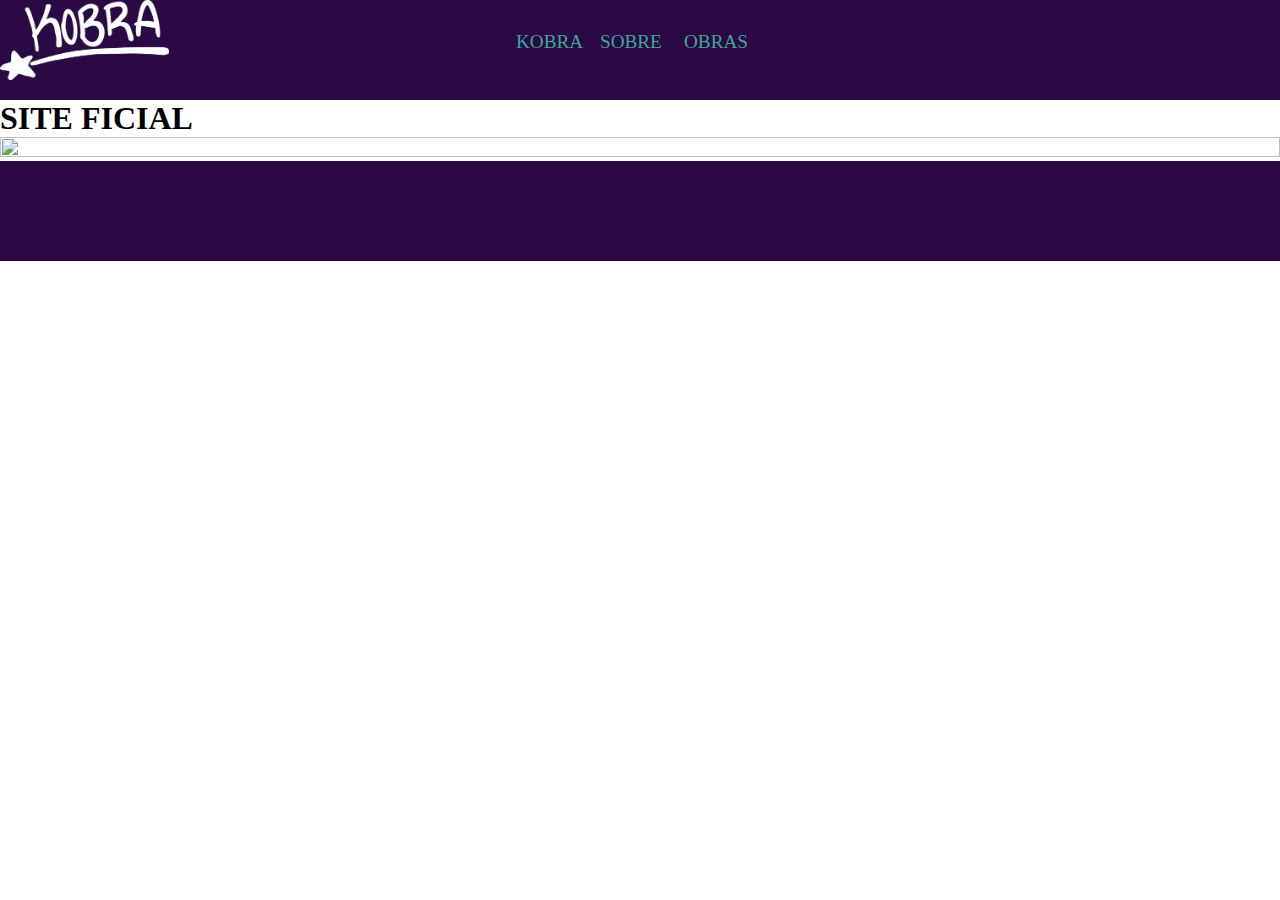
==== index.html @ bbe9aeb5 "github pages config 2" ====
<!DOCTYPE html>
<html lang="pt-br">

<head>
  <meta charset="UTF-8">
  <title>HOME</title>
  <link rel="stylesheet" href="style.css">
</head>

<body>
  <!-- Inicio do Cabecalho -->
  <header>
    <a href="index.html"><img id="kobralogo" src="Images/logo_kobra.png"></a>
    <nav class="navMenu">
      <a href="index.html">KOBRA</a>
      <a href="sobre.html">SOBRE</a>
      <a href="produtos.html">OBRAS</a>
      <div class="dot"></div>
    </nav>
  </header>
  <!-- Fim do Cabecalho  -->
<section>
  <div><span class="text-center"><h1>SITE FICIAL</h1></span></p></section>
  <a href="https://www.eduardokobra.com/"><img id="site" src="Images/site_oficial.png" ></a>
  </div>
</section> 
  <!-- INICIO RODAPE -->
  <footer class="footer">

  </footer>
  <!-- FIM RODAPE -->
</body>

</html>
---- style.css ----
@import url("https://fonts.googleapis.com/css2?family=Montserrat:wght@400;500;600;700&display=swap");

* {
	margin: 0;
	padding: 0;
	-webkit-box-sizing: border-box;
	box-sizing: border-box;
}

header {
	height: 100px;
	width: 100%;
	background-color: #2A0944;
	color: #3FA796;
}

ul {
	list-style-type: none;
}




.navMenu {
	position: absolute;
	top: 5%;
	left: 50%;
	-webkit-transform: translate(-50%, -50%);
	transform: translate(-50%, -50%);
}

.navMenu a {
	color: #3FA796;
	text-decoration: none;
	font-size: 1.2em;
	text-transform: uppercase;
	font-weight: 500;
	display: inline-block;
	width: 80px;
	-webkit-transition: all 0.2s ease-in-out;
	transition: all 0.2s ease-in-out;
}

.navMenu a:hover {
	color: #FEC260;
}

.navMenu .dot {
	width: 6px;
	height: 6px;
	background: #FEC260;
	border-radius: 50%;
	opacity: 0;
	-webkit-transform: translateX(30px);
	transform: translateX(30px);
	-webkit-transition: all 0.2s ease-in-out;
	transition: all 0.2s ease-in-out;
}

.navMenu a:nth-child(1):hover~.dot {
	-webkit-transform: translateX(30px);
	transform: translateX(30px);
	-webkit-transition: all 0.2s ease-in-out;
	transition: all 0.2s ease-in-out;
	opacity: 1;
}

.navMenu a:nth-child(2):hover~.dot {
	-webkit-transform: translateX(110px);
	transform: translateX(110px);
	-webkit-transition: all 0.2s ease-in-out;
	transition: all 0.2s ease-in-out;
	opacity: 1;
}

.navMenu a:nth-child(3):hover~.dot {
	-webkit-transform: translateX(200px);
	transform: translateX(200px);
	-webkit-transition: all 0.2s ease-in-out;
	transition: all 0.2s ease-in-out;
	opacity: 1;
}

.navMenu a:nth-child(4):hover~.dot {
	-webkit-transform: translateX(285px);
	transform: translateX(285px);
	-webkit-transition: all 0.2s ease-in-out;
	transition: all 0.2s ease-in-out;
	opacity: 1;
}

#kobralogo{
	height: 80px;
	weight: 40px;
	display: flex;
	align-items: center;
	justify-content: space-between;
}

#kobraperfil{
	height: 100%;
	width: 100%;
	display: flex;
	align-items: center;
	justify-content: space-between;
}

#site{
	height: 100%;
	width: 100%;
	display: flex;
	align-items: center;
	justify-content: space-between;
}

.logo{
	left: auto;
	padding: 1;
}
.footer {
  position: relative;
  float: left;
  height: 100px;
  width: 100%;
  background-color: #2A0944;
  color: #3FA796;
}

.section{
	background-color: #ffffff;
}


.cards {
    display: grid;
    grid-template-columns: 1fr 1fr;
    height: 100%;
    width: 100%;
}

.text {
    height: 100%;
    display: flex;
    text-align: justify;
	font-size: 20pt;
}

.card {
    width: auto;
    height: auto;
    margin-top: 2px;
    margin-left: 2px;
    border-radius: 10px;
    border: 0px solid;
    padding: 5px 10px;
    
    display: flex;
    flex-direction: column;
}

.tela{
	height: 100%;
	width: 100%;
	display: flex;
	align-items: center;
	justify-content: space-between;
}
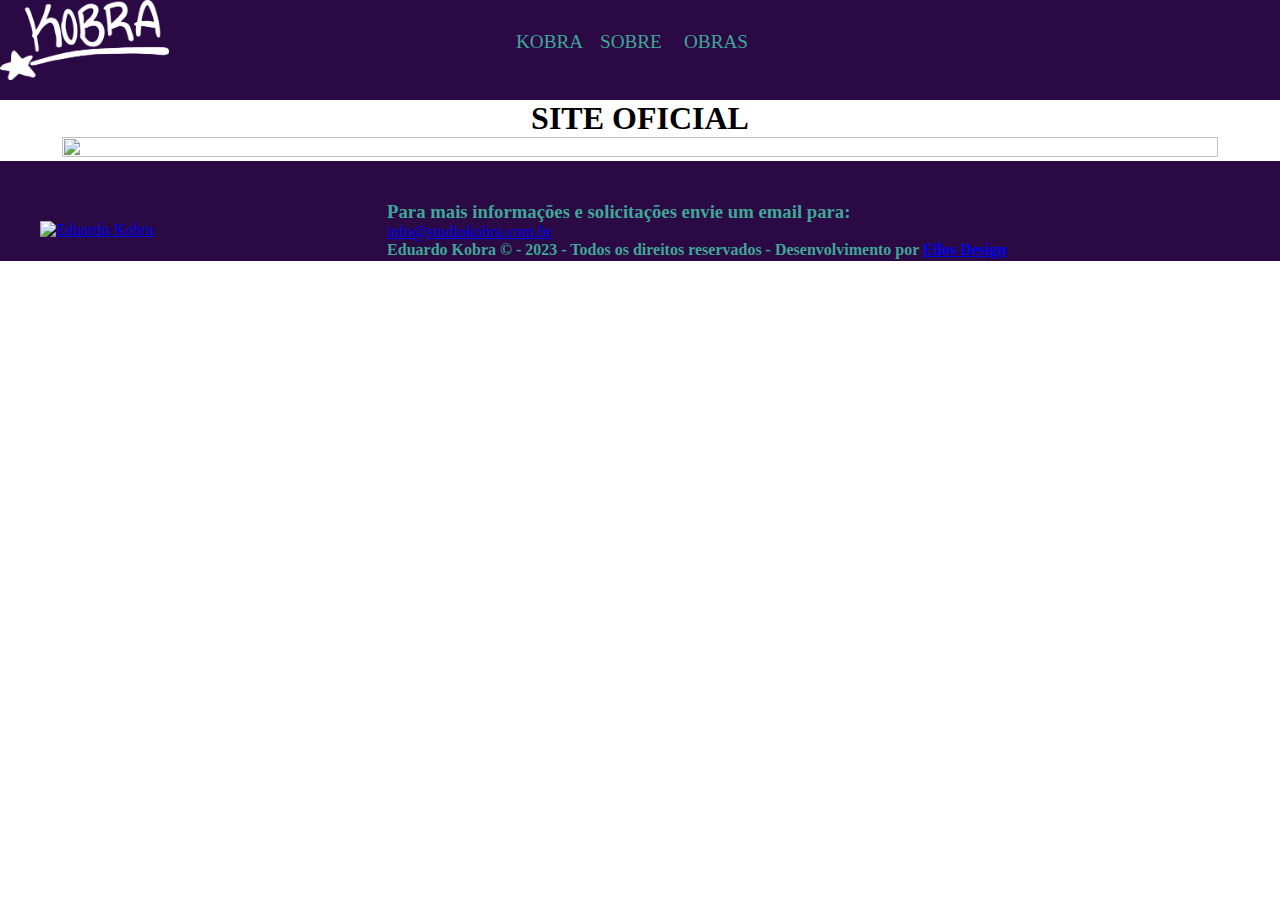
==== commit e8ab07af: "melhorando o footer" ====
--- a/index.html
+++ b/index.html
@@ -20,13 +20,42 @@
   </header>
   <!-- Fim do Cabecalho  -->
 <section>
-  <div><span class="text-center"><h1>SITE FICIAL</h1></span></p></section>
-  <a href="https://www.eduardokobra.com/"><img id="site" src="Images/site_oficial.png" ></a>
-  </div>
+  <div><center><span class="text-center"><h1>SITE OFICIAL</h1></span></p></center></section>
+  <center><a href="https://www.eduardokobra.com/"><img id="site" src="Images/site_oficial.png" ></a>
+  </div></center>
 </section> 
   <!-- INICIO RODAPE -->
   <footer class="footer">
-
+    <div class="container">
+      <div class="footer-content">
+  
+        <!-- LOGO -->
+        <div class="footer-bloco footer-logo">
+  
+          <a href="https://www.eduardokobra.com/" title="Eduardo Kobra">
+            <img src="https://www.eduardokobra.com/uploads/img/loja_logo/26/d78bdd4ff51bdfb1906e8fbc40038c13.png" alt="Eduardo Kobra">
+          </a>
+  
+        </div>
+        <!-- //LOGO -->
+  
+        <!-- TEXTO -->
+        <div class="footer-bloco footer-texto">
+          <h3>Para mais informações e solicitações envie um email para:</h3>
+          <a href="mailto:info@studiokobra.com.br" class="footer-email"><i class="far fa-envelope"></i> info@studiokobra.com.br</a>
+          <h4>Eduardo Kobra © - 2023 - Todos os direitos reservados - Desenvolvimento por <a href="https://www.ellosdesign.com.br/" target="_blank">Ellos Design</a></h4>
+        </div>
+        <!-- //TEXTO -->
+  
+        <!-- REDES SOCIAIS -->
+        <div class="footer-bloco redes-sociais">
+                    <a href="https://www.facebook.com/kobrastreetart/" target="_blank" class="facebook" title="Facebook"><i class="fab fa-facebook-f"></i></a>
+                                    <a href="https://www.instagram.com/kobrastreetart/" target="_blank" class="instagram" title="Instagram"><i class="fab fa-instagram"></i></a>
+                        </div>
+        <!-- //REDES SOCIAIS -->
+  
+      </div>
+    </div>
   </footer>
   <!-- FIM RODAPE -->
 </body>
--- a/style.css
+++ b/style.css
@@ -106,8 +106,8 @@
 }
 
 #site{
-	height: 100%;
-	width: 100%;
+	height: 95%;
+	width: 95%;
 	display: flex;
 	align-items: center;
 	justify-content: space-between;
@@ -124,6 +124,12 @@
   width: 100%;
   background-color: #2A0944;
   color: #3FA796;
+  position: relative;
+  float: left;
+  width: 100%;
+  padding: 40px 0;
+  overflow: hidden;
+
 }
 
 .section{
@@ -166,3 +172,22 @@
 	justify-content: space-between;
 }
 
+
+.container {
+    max-width: 1200px;
+    margin: 0px auto;
+    position: relative;
+}
+
+.footer-content {
+    display: -webkit-box;
+    display: -ms-flexbox;
+    display: flex;
+    -webkit-box-align: center;
+    -ms-flex-align: center;
+    align-items: center;
+    -webkit-box-pack: justify;
+    -ms-flex-pack: justify;
+    justify-content: space-between;
+}
+
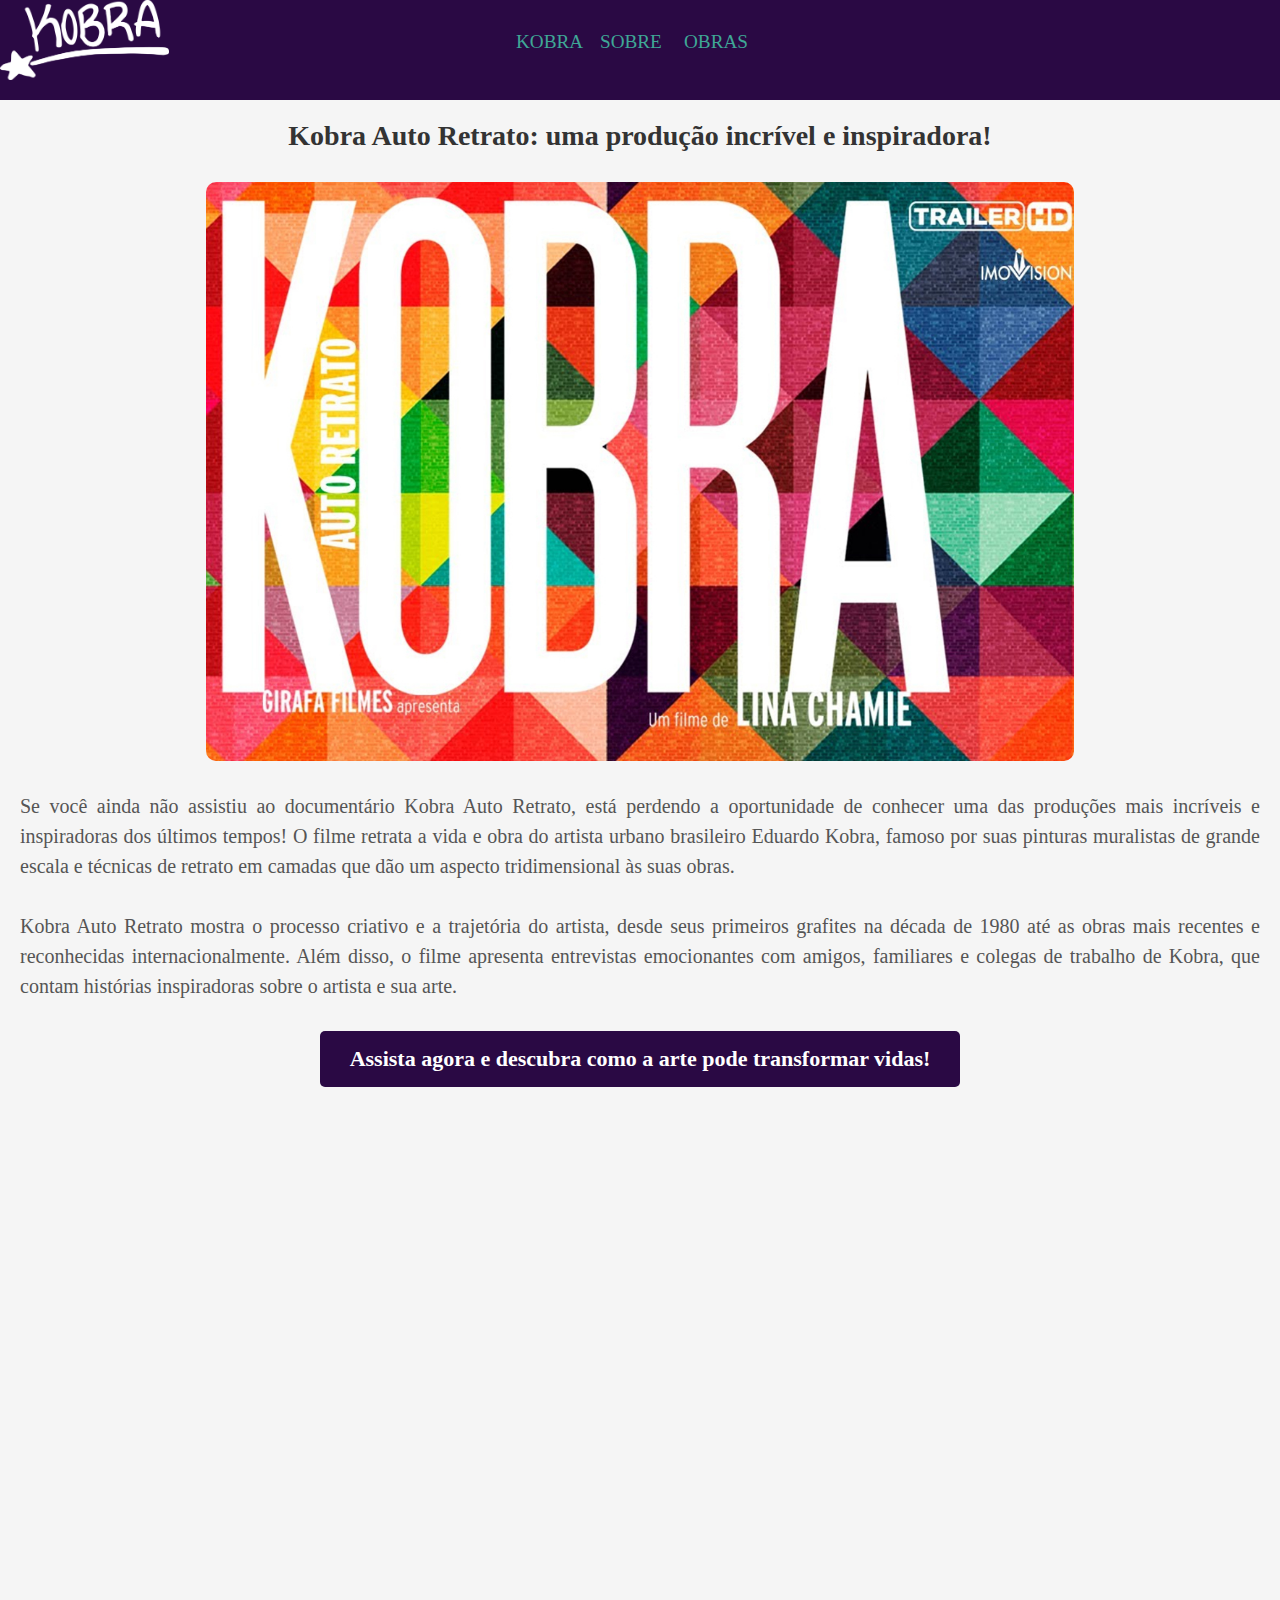
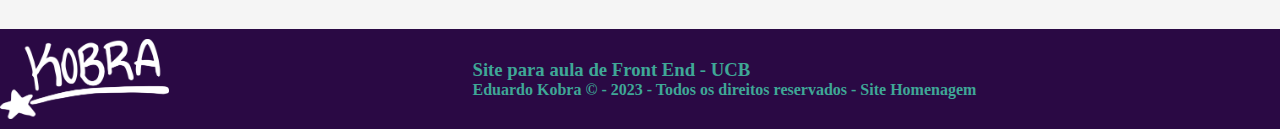
==== commit 35df55e5: "Finalizaçao do site" ====
--- a/index.html
+++ b/index.html
@@ -19,41 +19,79 @@
     </nav>
   </header>
   <!-- Fim do Cabecalho  -->
-<section>
-  <div><center><span class="text-center"><h1>SITE OFICIAL</h1></span></p></center></section>
-  <center><a href="https://www.eduardokobra.com/"><img id="site" src="Images/site_oficial.png" ></a>
-  </div></center>
-</section> 
+
+  <section>
+    <div style="background-color: #f5f5f5; padding: 20px;">
+      <h2 style="font-size: 28px; color: #333333; text-align: center;">Kobra Auto Retrato: uma produção incrível e
+        inspiradora!</h2>
+      <div style="display: flex; justify-content: center; align-items: center; margin-top: 30px;">
+        <img src="Images/logoFilme.jpeg" alt="Kobra Auto Retrato" style="width: 70%; border-radius: 10px;">
+      </div>
+      <p class="home-text">Se você ainda não assistiu ao
+        documentário Kobra Auto Retrato, está perdendo a oportunidade de conhecer uma das produções mais incríveis e
+        inspiradoras dos últimos tempos! O filme retrata a vida e obra do artista urbano brasileiro Eduardo Kobra,
+        famoso por suas pinturas muralistas de grande escala e técnicas de retrato em camadas que dão um aspecto
+        tridimensional às suas obras.</p>
+      <p class="home-text">Kobra Auto Retrato mostra o
+        processo criativo e a trajetória do artista, desde seus primeiros grafites na década de 1980 até as obras mais
+        recentes e reconhecidas internacionalmente. Além disso, o filme apresenta entrevistas emocionantes com amigos,
+        familiares e colegas de trabalho de Kobra, que contam histórias inspiradoras sobre o artista e sua arte.</p>
+      <div class="video">
+        <a href="https://www.youtube.com/watch?v=1qxTOwIb7H0&t=2s&ab_channel=Imovision"
+         class="bt-yt" ">Assista
+          agora e descubra como a arte pode transformar vidas!</a>
+
+
+      </div>
+      <br>
+      <iframe allow="accelerometer; autoplay; clipboard-write; encrypted-media; gyroscope; picture-in-picture"
+        allowfullscreen="" frameborder="0" height="500" src="https://www.youtube.com/embed/1qxTOwIb7H0"
+        title="YouTube video player" width="100%"></iframe>
+    </div>
+  </section>
+
+
+
+  <!-- <center><a href="https://www.eduardokobra.com/"><img id="site" src="Images/site_oficial.png"></a>
+    </div>
+  </center> -->
+  </section>
+
+
+
+
+
+
+
+
   <!-- INICIO RODAPE -->
   <footer class="footer">
     <div class="container">
       <div class="footer-content">
-  
+
         <!-- LOGO -->
         <div class="footer-bloco footer-logo">
-  
-          <a href="https://www.eduardokobra.com/" title="Eduardo Kobra">
-            <img src="https://www.eduardokobra.com/uploads/img/loja_logo/26/d78bdd4ff51bdfb1906e8fbc40038c13.png" alt="Eduardo Kobra">
-          </a>
-  
+          <a href="index.html"><img id="kobralogo" src="Images/logo_kobra.png"></a>
+
         </div>
         <!-- //LOGO -->
-  
+
         <!-- TEXTO -->
         <div class="footer-bloco footer-texto">
-          <h3>Para mais informações e solicitações envie um email para:</h3>
-          <a href="mailto:info@studiokobra.com.br" class="footer-email"><i class="far fa-envelope"></i> info@studiokobra.com.br</a>
-          <h4>Eduardo Kobra © - 2023 - Todos os direitos reservados - Desenvolvimento por <a href="https://www.ellosdesign.com.br/" target="_blank">Ellos Design</a></h4>
+          <h3>Site para aula de Front End - UCB </h3>
+          <h4>Eduardo Kobra © - 2023 - Todos os direitos reservados - Site Homenagem
         </div>
         <!-- //TEXTO -->
-  
+
         <!-- REDES SOCIAIS -->
         <div class="footer-bloco redes-sociais">
-                    <a href="https://www.facebook.com/kobrastreetart/" target="_blank" class="facebook" title="Facebook"><i class="fab fa-facebook-f"></i></a>
-                                    <a href="https://www.instagram.com/kobrastreetart/" target="_blank" class="instagram" title="Instagram"><i class="fab fa-instagram"></i></a>
-                        </div>
+          <a href="https://www.facebook.com/kobrastreetart/" target="_blank" class="facebook" title="Facebook"><i
+              class="fab fa-facebook-f"></i></a>
+          <a href="https://www.instagram.com/kobrastreetart/" target="_blank" class="instagram" title="Instagram"><i
+              class="fab fa-instagram"></i></a>
+        </div>
         <!-- //REDES SOCIAIS -->
-  
+
       </div>
     </div>
   </footer>
--- a/style.css
+++ b/style.css
@@ -89,7 +89,7 @@
 	opacity: 1;
 }
 
-#kobralogo{
+#kobralogo {
 	height: 80px;
 	weight: 40px;
 	display: flex;
@@ -97,15 +97,15 @@
 	justify-content: space-between;
 }
 
-#kobraperfil{
-	height: 100%;
-	width: 100%;
-	display: flex;
-	align-items: center;
-	justify-content: space-between;
-}
-
-#site{
+#kobraperfil {
+	height: 100%;
+	width: 100%;
+	display: flex;
+	align-items: center;
+	justify-content: space-between;
+}
+
+#site {
 	height: 95%;
 	width: 95%;
 	display: flex;
@@ -113,58 +113,75 @@
 	justify-content: space-between;
 }
 
-.logo{
+.logo {
 	left: auto;
 	padding: 1;
 }
+
 .footer {
-  position: relative;
-  float: left;
-  height: 100px;
-  width: 100%;
-  background-color: #2A0944;
-  color: #3FA796;
-  position: relative;
-  float: left;
-  width: 100%;
-  padding: 40px 0;
-  overflow: hidden;
-
-}
-
-.section{
+	position: relative;
+	float: left;
+	height: 100px;
+	width: 100%;
+	background-color: #2A0944;
+	color: #3FA796;
+	position: relative;
+	float: left;
+	width: 100%;
+	padding: 10px 0;
+	overflow: hidden;
+
+}
+
+.section {
 	background-color: #ffffff;
 }
 
 
 .cards {
-    display: grid;
-    grid-template-columns: 1fr 1fr;
-    height: 100%;
-    width: 100%;
+	display: grid;
+	grid-template-columns: 1fr 1fr;
+	height: 100%;
+	width: 100%;
+}
+
+
+.card {
+	width: auto;
+	height: auto;
+	margin-top: 2px;
+	margin-left: 2px;
+	border-radius: 10px;
+	border: 0px solid;
+	padding: 5px 10px;
+
+	display: flex;
+	flex-direction: column;
 }
 
 .text {
-    height: 100%;
-    display: flex;
-    text-align: justify;
-	font-size: 20pt;
-}
-
-.card {
-    width: auto;
-    height: auto;
-    margin-top: 2px;
-    margin-left: 2px;
-    border-radius: 10px;
-    border: 0px solid;
-    padding: 5px 10px;
-    
-    display: flex;
-    flex-direction: column;
-}
-
-.tela{
+	height: 100%;
+	display: flex;
+	text-align: justify;
+
+	font-size: 28px;
+	line-height: 1.5;
+	color: #555555;
+	margin-top: 30px;
+	margin-right: 10px;
+}
+
+.home-text {
+	height: 100%;
+	display: flex;
+	text-align: justify;
+	font-size: 20px;
+	line-height: 1.5;
+	color: #555555;
+	margin-top: 30px
+}
+
+.tela {
 	height: 100%;
 	width: 100%;
 	display: flex;
@@ -174,20 +191,37 @@
 
 
 .container {
-    max-width: 1200px;
-    margin: 0px auto;
-    position: relative;
+	max-width: 0px auto;
+	margin: 0px auto;
+	position: relative;
 }
 
 .footer-content {
-    display: -webkit-box;
-    display: -ms-flexbox;
-    display: flex;
-    -webkit-box-align: center;
-    -ms-flex-align: center;
-    align-items: center;
-    -webkit-box-pack: justify;
-    -ms-flex-pack: justify;
-    justify-content: space-between;
-}
-
+	display: -webkit-box;
+	display: -ms-flexbox;
+	display: flex;
+	-webkit-box-align: center;
+	-ms-flex-align: center;
+	align-items: center;
+	-webkit-box-pack: justify;
+	-ms-flex-pack: justify;
+	justify-content: space-between;
+}
+
+.video {
+	display: flex;
+	justify-content: center;
+	align-items: center;
+	margin-top: 30px
+}
+
+.bt-yt {
+	background-color: #2A0944;
+	color: #ffffff;
+	text-decoration: none;
+	font-size: 22px;
+	font-weight: bold;
+	padding: 15px 30px;
+	border-radius: 5px;
+	transition: background-color 0.3s;
+}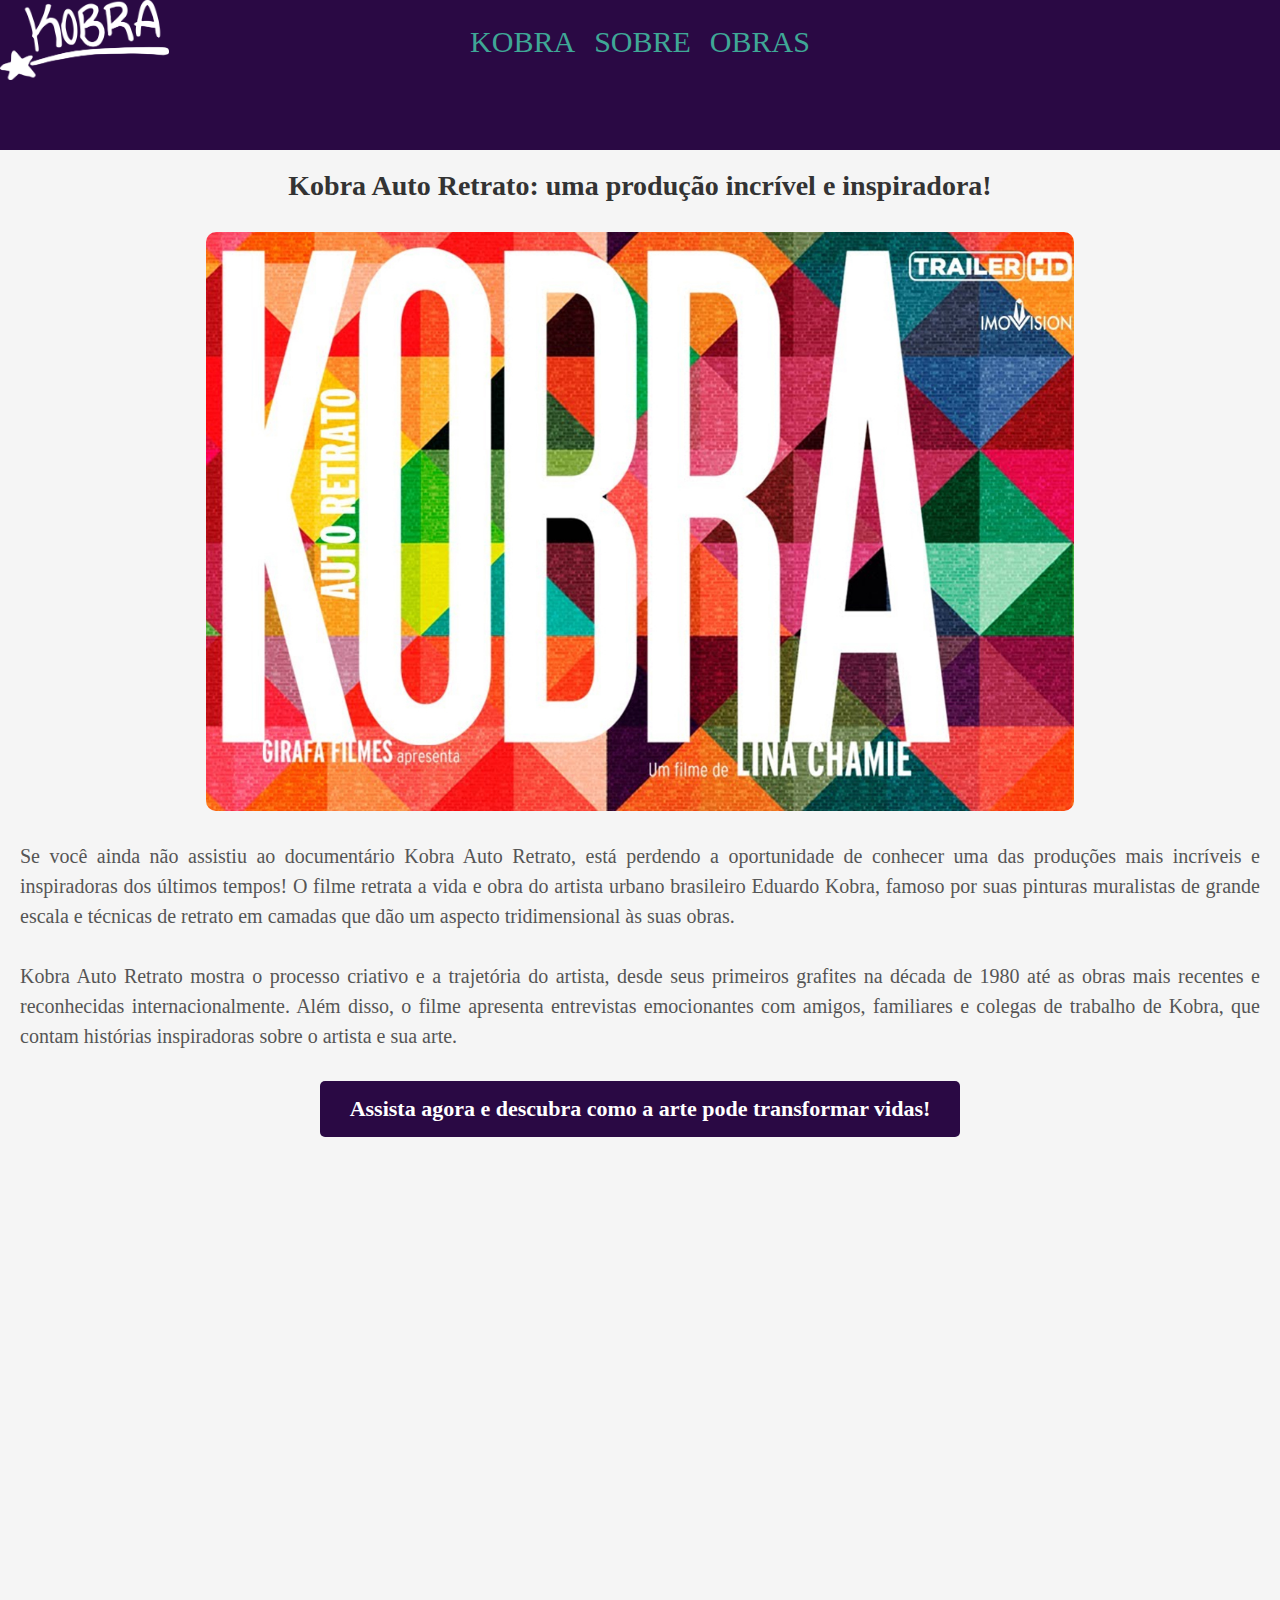
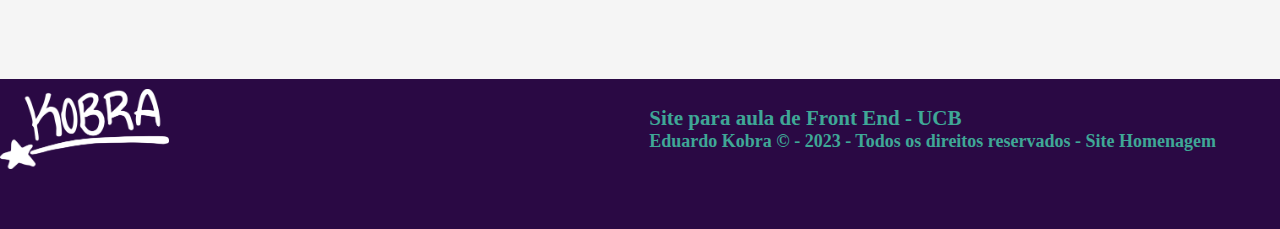
==== commit 8d12ba03: "Aumentar header e footer" ====
--- a/index.html
+++ b/index.html
@@ -12,9 +12,9 @@
   <header>
     <a href="index.html"><img id="kobralogo" src="Images/logo_kobra.png"></a>
     <nav class="navMenu">
-      <a href="index.html">KOBRA</a>
-      <a href="sobre.html">SOBRE</a>
-      <a href="produtos.html">OBRAS</a>
+      <a href="index.html">&nbsp;KOBRA&nbsp;</a>
+      <a href="sobre.html">&nbsp;SOBRE&nbsp;</a>
+      <a href="produtos.html">&nbsp;OBRAS&nbsp;</a>
       <div class="dot"></div>
     </nav>
   </header>
@@ -67,33 +67,24 @@
   <!-- INICIO RODAPE -->
   <footer class="footer">
     <div class="container">
-      <div class="footer-content">
+			<div class="footer-content">
+	  
+			  <!-- LOGO -->
+			  <div class="footer-bloco footer-logo">
+				<a href="index.html"><img id="kobralogo" src="Images/logo_kobra.png"></a>
+	  
+			  </div>
+			  <!-- //LOGO -->
+	  
+			  <!-- TEXTO -->
+			  <div class="footer-bloco footer-texto">
+				<h3>Site para aula de Front End - UCB </h3>
+				<h4>Eduardo Kobra © - 2023 - Todos os direitos reservados - Site Homenagem
+			  </div>
+			  <!-- //TEXTO -->
 
-        <!-- LOGO -->
-        <div class="footer-bloco footer-logo">
-          <a href="index.html"><img id="kobralogo" src="Images/logo_kobra.png"></a>
-
-        </div>
-        <!-- //LOGO -->
-
-        <!-- TEXTO -->
-        <div class="footer-bloco footer-texto">
-          <h3>Site para aula de Front End - UCB </h3>
-          <h4>Eduardo Kobra © - 2023 - Todos os direitos reservados - Site Homenagem
-        </div>
-        <!-- //TEXTO -->
-
-        <!-- REDES SOCIAIS -->
-        <div class="footer-bloco redes-sociais">
-          <a href="https://www.facebook.com/kobrastreetart/" target="_blank" class="facebook" title="Facebook"><i
-              class="fab fa-facebook-f"></i></a>
-          <a href="https://www.instagram.com/kobrastreetart/" target="_blank" class="instagram" title="Instagram"><i
-              class="fab fa-instagram"></i></a>
-        </div>
-        <!-- //REDES SOCIAIS -->
-
-      </div>
-    </div>
+			</div>
+		  </div>
   </footer>
   <!-- FIM RODAPE -->
 </body>
--- a/style.css
+++ b/style.css
@@ -8,8 +8,8 @@
 }
 
 header {
-	height: 100px;
-	width: 100%;
+	height: 150px;
+	width: 150%;
 	background-color: #2A0944;
 	color: #3FA796;
 }
@@ -32,10 +32,10 @@
 .navMenu a {
 	color: #3FA796;
 	text-decoration: none;
-	font-size: 1.2em;
+	font-size: 30px;
 	text-transform: uppercase;
 	font-weight: 500;
-	display: inline-block;
+	/* display: inline-block; */
 	width: 80px;
 	-webkit-transition: all 0.2s ease-in-out;
 	transition: all 0.2s ease-in-out;
@@ -58,24 +58,24 @@
 }
 
 .navMenu a:nth-child(1):hover~.dot {
-	-webkit-transform: translateX(30px);
-	transform: translateX(30px);
+	-webkit-transform: translateX(55px);
+	transform: translateX(55px);
 	-webkit-transition: all 0.2s ease-in-out;
 	transition: all 0.2s ease-in-out;
 	opacity: 1;
 }
 
 .navMenu a:nth-child(2):hover~.dot {
-	-webkit-transform: translateX(110px);
-	transform: translateX(110px);
+	-webkit-transform: translateX(180px);
+	transform: translateX(180px);
 	-webkit-transition: all 0.2s ease-in-out;
 	transition: all 0.2s ease-in-out;
 	opacity: 1;
 }
 
 .navMenu a:nth-child(3):hover~.dot {
-	-webkit-transform: translateX(200px);
-	transform: translateX(200px);
+	-webkit-transform: translateX(295px);
+	transform: translateX(295px);
 	-webkit-transition: all 0.2s ease-in-out;
 	transition: all 0.2s ease-in-out;
 	opacity: 1;
@@ -121,8 +121,8 @@
 .footer {
 	position: relative;
 	float: left;
-	height: 100px;
-	width: 100%;
+	height: 150px;
+	width: 150px;
 	background-color: #2A0944;
 	color: #3FA796;
 	position: relative;
@@ -206,6 +206,11 @@
 	-webkit-box-pack: justify;
 	-ms-flex-pack: justify;
 	justify-content: space-between;
+}
+
+.footer-bloco{
+	padding-right: 5%;
+	font-size: 18px;
 }
 
 .video {
